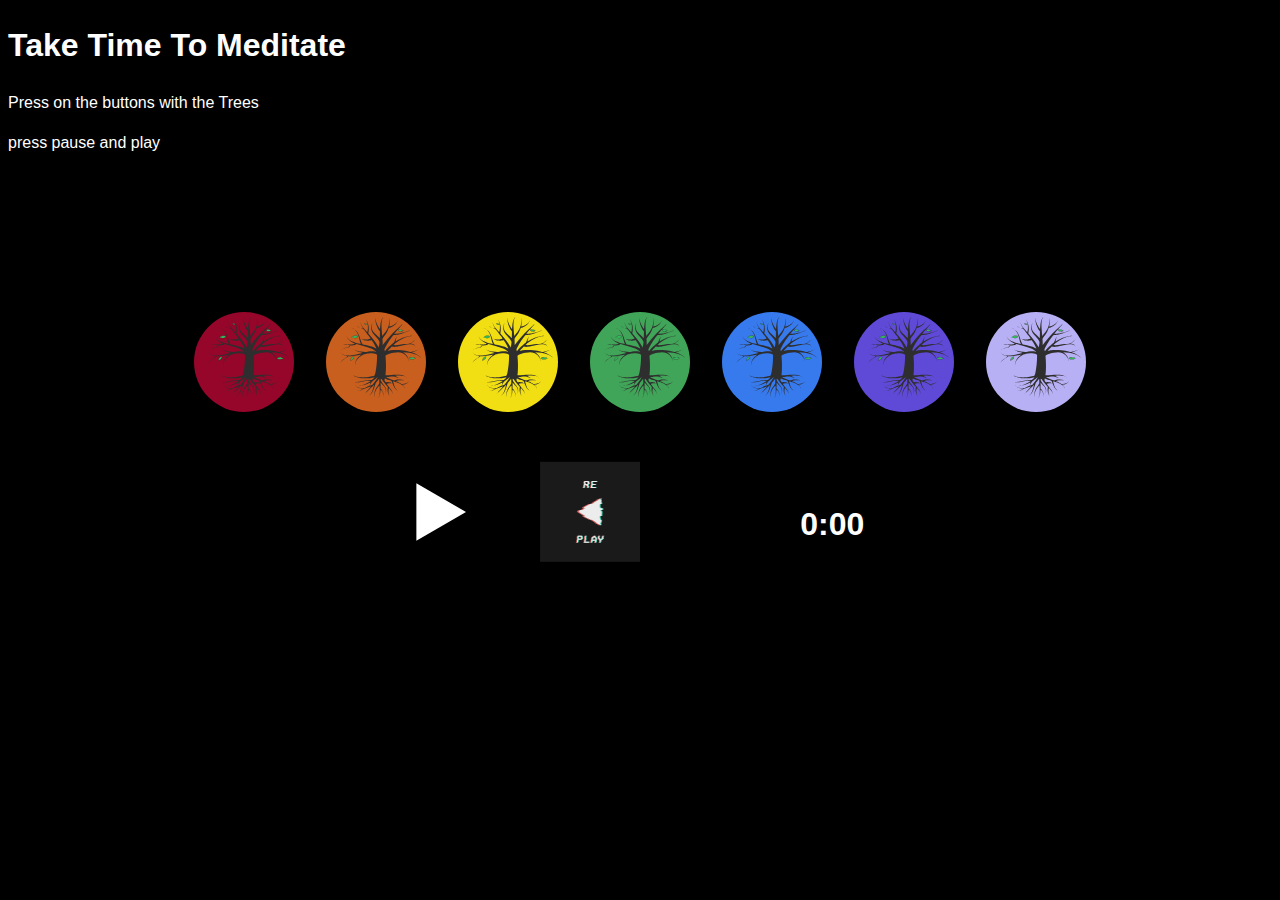
==== index.html @ cceb728e "first commit" ====
<!DOCTYPE html>
<html lang="en">

<head>
  <meta charset="UTF-8" />
  <meta name="viewport" content="width=device-width, initial-scale=1.0" />
  <meta http-equiv="X-UA-Compatible" content="ie=edge" />
  <link href="https://fonts.googleapis.com/css?family=Montserrat" rel="stylesheet">
  <link rel="stylesheet" href="./style.css" />
  <title>meditation App</title>
</head>

<body>
  <div class="page">
  <header> 
    <h1> Take Time To Meditate </h1>
    <p> Press on the buttons with the Trees </p>
    <span> press pause and play </span>
  </header>
 
    <div class="vid-container">
      <video loop>
        <source src="./video/earth.mp4" type="video/mp4">
      </video>
    </div>

    <div class="sound-picker">
      <button data-sound="./sounds/Believe.mp3" data-video="./video/seventh.mp4"><img src="./svg/root.svg"
          alt=""></button>
      <button data-sound="./sounds/Radiance.mp3" data-video="./video/sixth.mp4"><img src="./svg/root.svg"
          alt=""></button>
      <button data-sound="./sounds/StarryVocals.mp3" data-video="./video/fith.mp4"><img src="./svg/root.svg"
          alt=""></button>
      <button data-sound="./sounds/HealingWater.mp3" data-video="./video/fourth.mp4"><img src="./svg/root.svg"
          alt=""></button>
      <button data-sound="./sounds/NewHeights.mp3" data-video="./video/third.mp4"><img src="./svg/root.svg"
          alt=""></button>
      <button data-sound="./sounds/HopesAndDreams.mp3" data-video="./video/second.mp4"><img src="./svg/root.svg"
          alt=""></button>
      <button data-sound="./sounds/DeepMeditation.mp3" data-video="./video/first.mp4"><img src="./svg/root.svg"
          alt=""></button>
    </div>

    <div class="player-container">
      <div class = "video-controller">
      <audio class="song">
      </audio>
      <img src="./svg/play.svg" class="play"></img>
      <img src="./svg/replayClick.svg" class="replay"></img>
      <svg class="moving-outline" width="453" height="453" viewBox="0 0 453 453" fill="none"
        xmlns="http://www.w3.org/2000/svg">
        <circle cx="226.5" cy="226.5" r="216.5" stroke="#018EBA" stroke-width="20" />
      </svg>

    </div>
    <div>
      <p class="time-display">0:00</p>
      </div>

  </div>

  <script src="app.js"></script>
</body>

</html>
---- style.css ----
body {
  font: normal 100%/1.5 -system-ui, sans-serif;
  background-color: black;
}
header{
  color: white;
}
video {
  max-width: 100%;
}

.page {
  margin:1em auto;
  max-width: 1280px;
}

.sound-picker {
  display: flex;
  gap: 2em;
  justify-content: center;
  flex-direction: row-reverse;
}

.sound-picker button {
  width: 100px;
  height: 100px;
  border-radius: 50%;
  border: none;
}

.player-container{
  display: flex;
  gap: 10rem;
  justify-content: center;
  align-items: center;
}


.video-controller {
  position: relative;
}

.sound-picker button:nth-child(1) {
  background: #b8b0f5;
}
.sound-picker button:nth-child(2) {
  background: #5f4ad7;
}
.sound-picker button:nth-child(3) {
  background: #377aee;
}
.sound-picker button:nth-child(4) {
  background: #40a558;
}
.sound-picker button:nth-child(5) {

  background: #f1df14;
}
.sound-picker button:nth-child(6) {

  background: #c85f1e;
}
.sound-picker button:nth-child(7) {
  background: #95062a;
}


.sound-picker button img {
  width: 100px;
  height: 100px;
  border-radius: 50%;
  border: none;
}


 .moving-outline{
  width: 150px;
  height: 150px;
  position: absolute;
  left: 333px;
  top: 35px;
}
.play{
  width: 50px;
  height: 200px;
  position:relative;
  /* left: 50%;
  top: 50%; */
  /* margin-left: -25px;
  margin-top: 50x; */
} 

.replay {
  width: 100px;
  height: 200px;
  position: relative;
  margin-left: 70px;
  /* left: 50%;
  top: 100%;
  margin-left: -300px;
  margin-top: -230px; */
}


.time-display {
  font-size: 2em;
  font-weight: bold;
  color: white;
  margin-top: 50px;
}





@media (max-width:500px) { 
  .player-container{
  
  left: 50%;
  /* pointer-events: none; */
  justify-content: space-evenly;
  margin-bottom: 40%;
  padding-bottom: 20%;
  height: 10%;
  display: flex;
  justify-content: space-evenly;
  align-items: center;
  flex: 1;
  }

  .player-container img {
    /* position: absolute; */
margin-top: 80%;
height:40px;
width: 40px;
  }

  .time-display {
    color: rgb(0, 0, 0);
    position:relative;
   margin-top: 200px;
    font-size: 30px;
  } 
  

 
  .sound-picker {
    height: 10%;
    display:flex;
    justify-content: space-evenly;
    align-items:baseline;
    flex-direction:row-reverse;
    flex: 1;
    margin-right: 10%;
    margin-top: 100px;
  }
.sound-picker button {
  border: none;
  height: 50px;
  width: 50px;
    margin: 10px; 
    padding: 10px; 
    box-sizing: border-box;
}
}
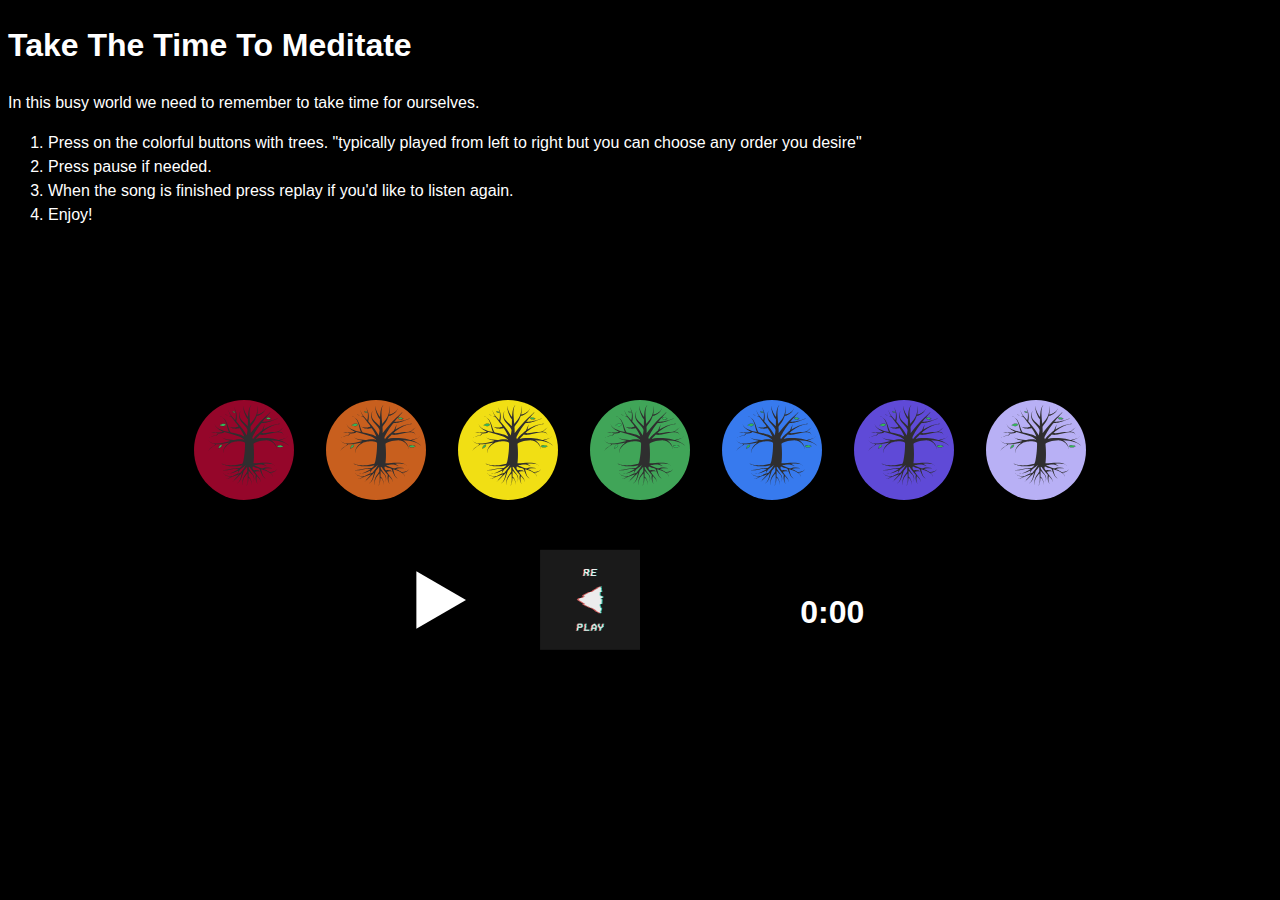
==== commit 788672af: "updated text" ====
--- a/index.html
+++ b/index.html
@@ -13,9 +13,16 @@
 <body>
   <div class="page">
   <header> 
-    <h1> Take Time To Meditate </h1>
-    <p> Press on the buttons with the Trees </p>
-    <span> press pause and play </span>
+    <h1> Take The Time To Meditate </h1>
+    <p> In this busy world we need to remember to take time for ourselves.
+      <ol>
+        <li> Press on the colorful buttons with trees. "typically played from left to right but you can choose any order you desire"</li>
+          <li> Press pause if needed. </li>
+          <li> When the song is finished press replay if you'd like to listen again. </li>
+          <li> Enjoy! </li> 
+        
+        </ol>
+      </p>
   </header>
  
     <div class="vid-container">
--- a/style.css
+++ b/style.css
@@ -84,10 +84,6 @@
   width: 50px;
   height: 200px;
   position:relative;
-  /* left: 50%;
-  top: 50%; */
-  /* margin-left: -25px;
-  margin-top: 50x; */
 } 
 
 .replay {
@@ -95,10 +91,6 @@
   height: 200px;
   position: relative;
   margin-left: 70px;
-  /* left: 50%;
-  top: 100%;
-  margin-left: -300px;
-  margin-top: -230px; */
 }
 
 
@@ -117,7 +109,6 @@
   .player-container{
   
   left: 50%;
-  /* pointer-events: none; */
   justify-content: space-evenly;
   margin-bottom: 40%;
   padding-bottom: 20%;
@@ -129,7 +120,6 @@
   }
 
   .player-container img {
-    /* position: absolute; */
 margin-top: 80%;
 height:40px;
 width: 40px;
